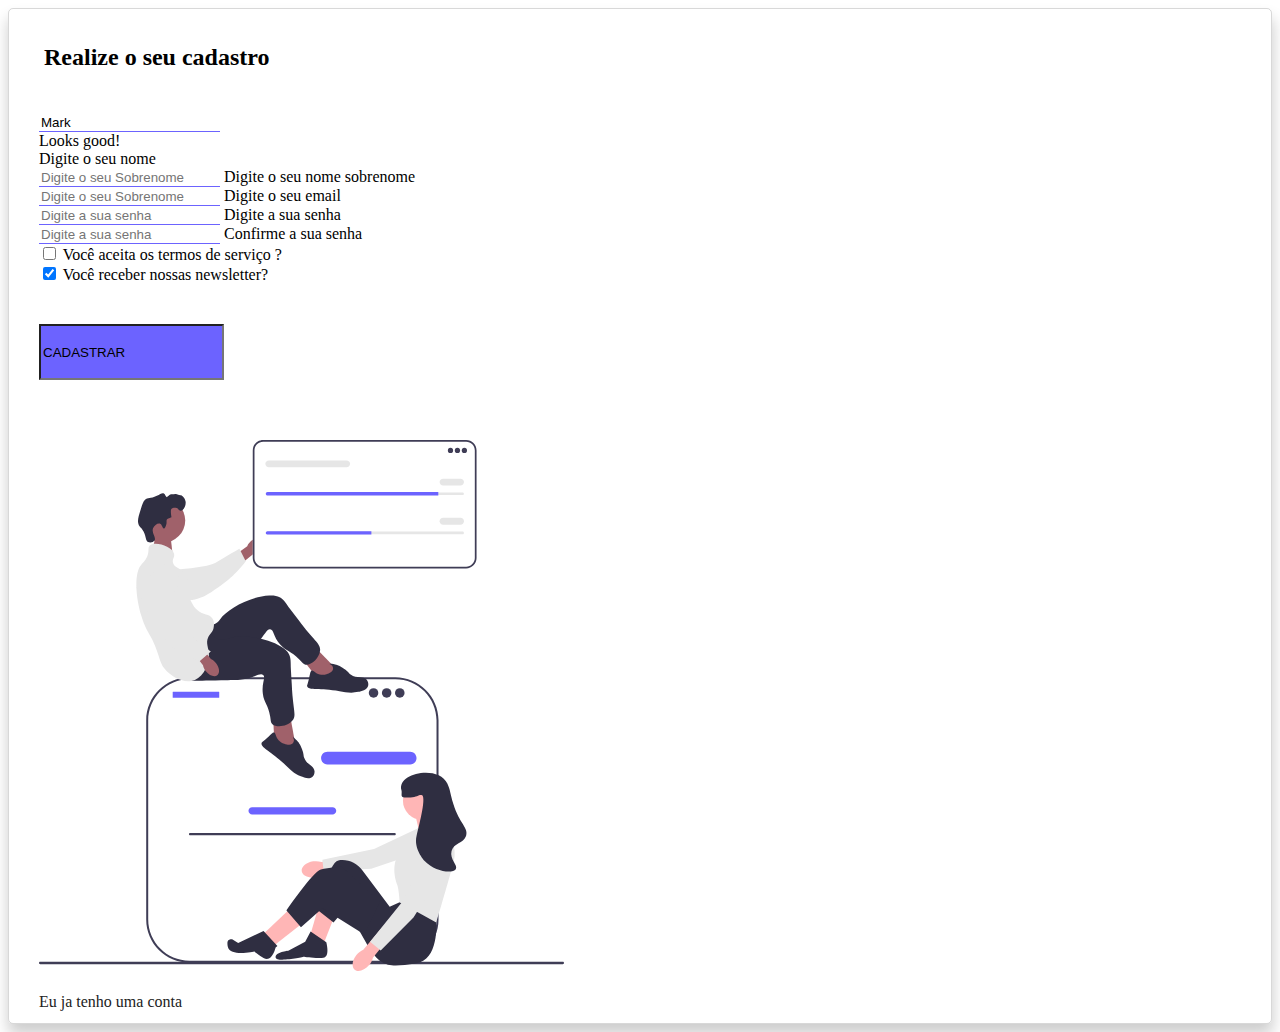
==== registro.html @ dc2654d5 "Login concluido e Ajuste final de responsividade no Resgistrar" ====
<!DOCTYPE html>
<html lang="en">
<head>
    <meta charset="UTF-8">
    <meta http-equiv="X-UA-Compatible" content="IE=edge">
    <meta name="viewport" content="width=device-width, initial-scale=1.0">
    <!-- CSS link -->
    <link rel="stylesheet" href="/assets/css/style.css">
    <!-- CSS only -->
    <link href="https://cdn.jsdelivr.net/npm/bootstrap@5.2.2/dist/css/bootstrap.min.css" rel="stylesheet" integrity="sha384-Zenh87qX5JnK2Jl0vWa8Ck2rdkQ2Bzep5IDxbcnCeuOxjzrPF/et3URy9Bv1WTRi" crossorigin="anonymous">
    <!-- JavaScript Bundle with Popper -->
    <script src="https://cdn.jsdelivr.net/npm/bootstrap@5.2.2/dist/js/bootstrap.bundle.min.js" integrity="sha384-OERcA2EqjJCMA+/3y+gxIOqMEjwtxJY7qPCqsdltbNJuaOe923+mo//f6V8Qbsw3" crossorigin="anonymous"></script>
    <title>Registro</title>
</head>
<body>
    <div class="container col-11 col-md-9" id="form-container">
        <div class="row gx-5">
            <h2>Realize o seu cadastro</h2>
            <form class="needs-validation" novalidate>
                <div class="form-floating mb-3">
                    <input type="text" id="name" value="Mark" required name="name" class="form-control" placeholder="Digite o seu nome">
                    <div class="valid-feedback">
                        Looks good!
                    </div>
                    <label for="name" class="form-label">Digite o seu nome</label>
                </div>
                <div class="form-floating mb-3">
                    <input type="text" id="sobrenome" name="sombrenome" class="form-control" placeholder="Digite o seu Sobrenome">
                    <label for="sobrenome" class="form-label">Digite o seu nome sobrenome</label>
                </div>
                <div class="form-floating mb-3">
                    <input type="email" id="email" name="email" class="form-control" placeholder="Digite o seu Sobrenome">
                    <label for="email" class="form-label">Digite o seu email</label>
                </div>
                <div class="form-floating mb-3">
                    <input type="password" id="password" name="password" class="form-control" placeholder="Digite a sua senha">
                    <label for="password" class="form-label">Digite a sua senha</label>
                </div>
                <div class="form-floating mb-3">
                    <input type="password" id="confirm-password" name="confirm-password" class="form-control" placeholder="Digite a sua senha">
                    <label for="confirm-password" class="form-label">Confirme a sua senha</label>
                </div>
                <div class="mb-3">
                    <input type="checkbox" value="" id="agree-form" name="agree-form" class="form-check-input">
                    <label for="agree-form" class="form-check-label">
                        Você aceita os termos de serviço ?
                    </label>
                </div>
                <div class="mb-3">
                    <input type="checkbox" checked id="agree-form" name="newsletter" class="form-check-input">
                    <label for="newsletter" class="form-check-label">
                        Você receber nossas newsletter?
                    </label>
                </div>
                <input type="text" class="btn btn-primary" value="cadastrar">
            </form>
        </div>
        <div class="col-md-6">
            <div class="row align-items-center">
                <div class="col-12">
                    <img src="assets/img/undraw_team_up_re_84ok.svg" alt="imagem de regitro">
                </div>
                <div class="col-12" id="link-container">
                    <a href="/index.html">Eu ja tenho uma conta</a>
                </div>
            </div>
        </div>
    </div>
</body>
</html>
---- assets/css/style.css ----
#header{
    margin: 190px auto;
    display: flex;
    height: 100%;
    place-items: center;
}

#form-container{
    border: solid 1px rgba(128, 128, 128, 0.31);
    margin: 0 auto;
    padding: 30px;
    border-radius: 5px;
    height: 100%;
    box-shadow: .5px 10px 15px rgba(0,0,0,.2);
    
} 

#form-container h2{
    font-weight: bolder;
    height: 64px;
    margin: 5px;
}

#form-container a{
    text-decoration: none;
    color: #222;
    transition: .5s;
    position: relative;
    top: 18px;
}
#form-container a:hover{
    color: #6C63FF;
}

#form-container form{
    padding-bottom: 100px;
}

#form-container .form-control{
    border: none;
    border-bottom: 1px solid #6C63FF;
    border-radius: 0px;
}

#form-container .form-control:focus{
    box-shadow: none;
}

input.btn.btn-primary{
    background-color: #6C63FF;
    height: 50px;
    position: relative;
    text-transform: uppercase;
    top: 40px;
}

.img.img-fluid{
    height: 100%;
    align-content: center;

}
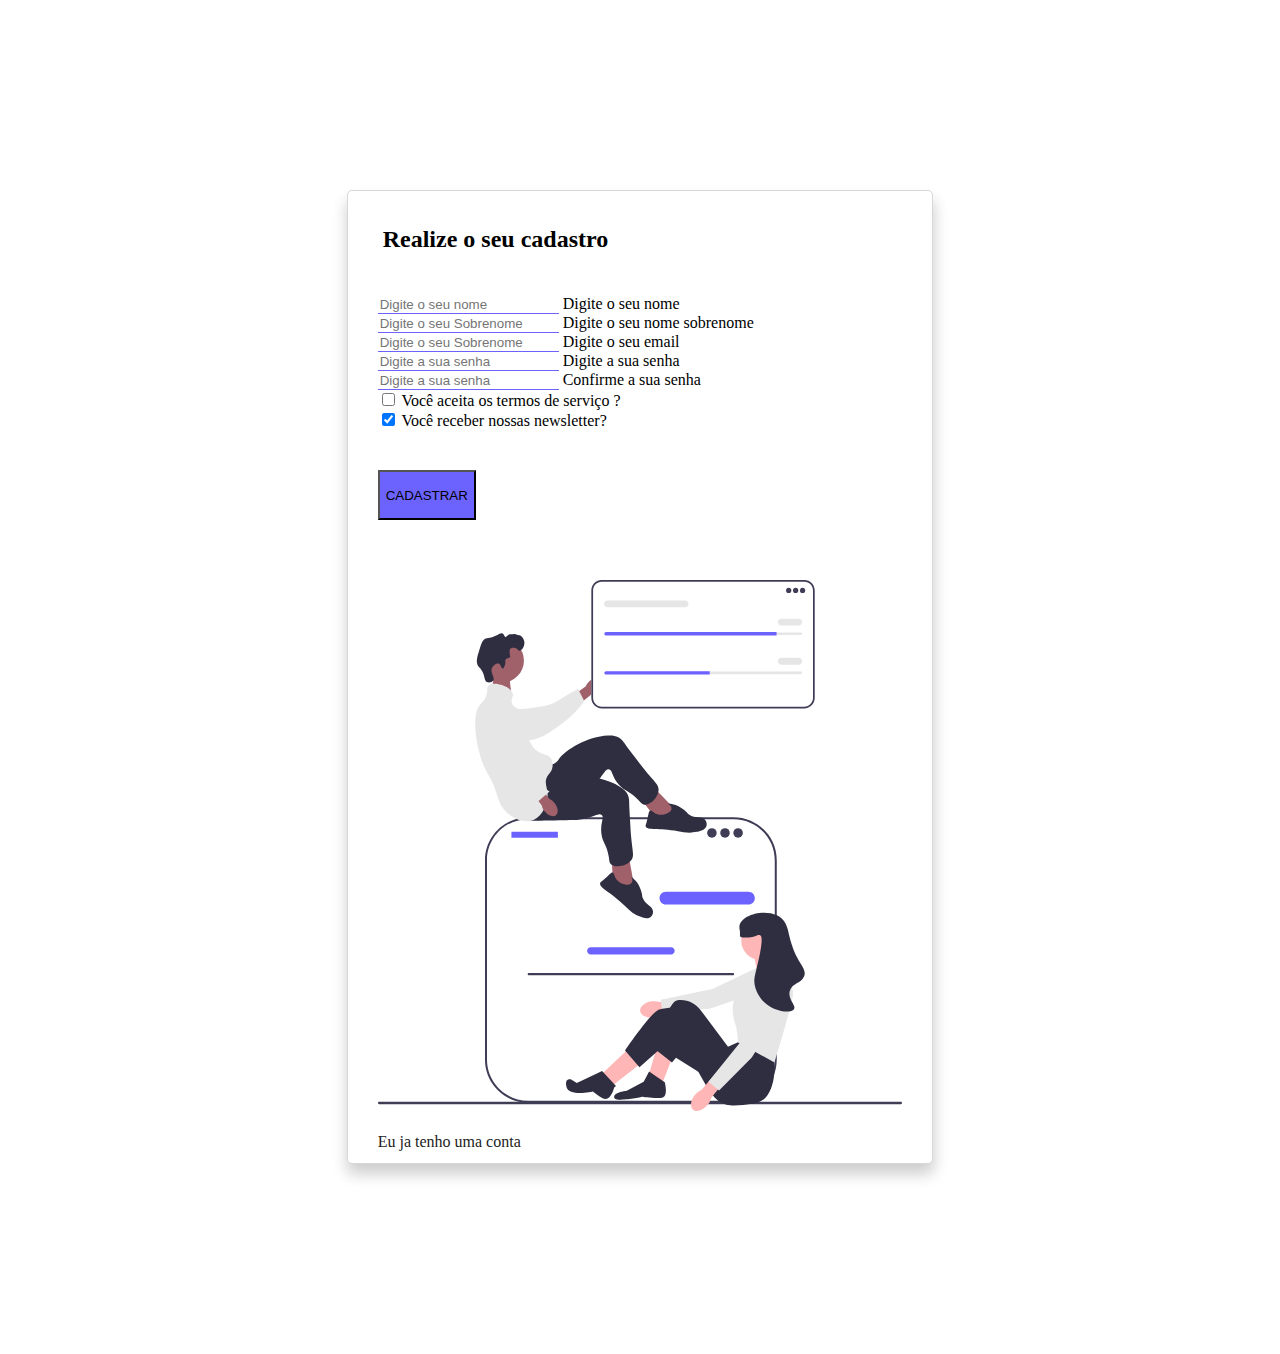
==== commit c845b265: "Finalizando  site de login" ====
--- a/registro.html
+++ b/registro.html
@@ -1,70 +1,89 @@
 <!DOCTYPE html>
 <html lang="en">
+
 <head>
     <meta charset="UTF-8">
     <meta http-equiv="X-UA-Compatible" content="IE=edge">
     <meta name="viewport" content="width=device-width, initial-scale=1.0">
     <!-- CSS link -->
     <link rel="stylesheet" href="/assets/css/style.css">
+    <link rel="stylesheet" href="/assets/css/mediaQuery.css">
     <!-- CSS only -->
-    <link href="https://cdn.jsdelivr.net/npm/bootstrap@5.2.2/dist/css/bootstrap.min.css" rel="stylesheet" integrity="sha384-Zenh87qX5JnK2Jl0vWa8Ck2rdkQ2Bzep5IDxbcnCeuOxjzrPF/et3URy9Bv1WTRi" crossorigin="anonymous">
+    <link href="https://cdn.jsdelivr.net/npm/bootstrap@5.2.2/dist/css/bootstrap.min.css" rel="stylesheet"
+        integrity="sha384-Zenh87qX5JnK2Jl0vWa8Ck2rdkQ2Bzep5IDxbcnCeuOxjzrPF/et3URy9Bv1WTRi" crossorigin="anonymous">
     <!-- JavaScript Bundle with Popper -->
-    <script src="https://cdn.jsdelivr.net/npm/bootstrap@5.2.2/dist/js/bootstrap.bundle.min.js" integrity="sha384-OERcA2EqjJCMA+/3y+gxIOqMEjwtxJY7qPCqsdltbNJuaOe923+mo//f6V8Qbsw3" crossorigin="anonymous"></script>
+    <script src="https://cdn.jsdelivr.net/npm/bootstrap@5.2.2/dist/js/bootstrap.bundle.min.js"
+        integrity="sha384-OERcA2EqjJCMA+/3y+gxIOqMEjwtxJY7qPCqsdltbNJuaOe923+mo//f6V8Qbsw3"
+        crossorigin="anonymous"></script>
     <title>Registro</title>
 </head>
+
 <body>
-    <div class="container col-11 col-md-9" id="form-container">
-        <div class="row gx-5">
-            <h2>Realize o seu cadastro</h2>
-            <form class="needs-validation" novalidate>
-                <div class="form-floating mb-3">
-                    <input type="text" id="name" value="Mark" required name="name" class="form-control" placeholder="Digite o seu nome">
-                    <div class="valid-feedback">
-                        Looks good!
+    <header class="conteiner" id="header">
+        <div class="container col-11 col-md-9" id="form-container">
+            <div class="row align-items-center  gx-5">
+                <div class="col-md-6 order-md-2">
+                    <h2>Realize o seu cadastro</h2>
+                    <!-- First Name-->
+                    <form class="needs-validation" novalidate>
+                        <div class="form-floating mb-3">
+                            <input type="text" id="name" name="name" class="form-control"
+                                placeholder="Digite o seu nome" required>
+                            <label for="name" class="form-label">Digite o seu nome</label>
+                        </div>
+                        <!-- input SecondName -->
+                        <div class="form-floating mb-3">
+                            <input type="text" id="sobrenome" name="sombrenome" class="form-control"
+                                placeholder="Digite o seu Sobrenome" required>
+                            <label for="sobrenome" class="form-label">Digite o seu nome sobrenome</label>
+                        </div>
+                        <!-- E-mail -->
+                        <div class="form-floating mb-3">
+                            <input type="email" id="email" name="email" class="form-control"
+                                placeholder="Digite o seu Sobrenome" required>
+                            <label for="email" class="form-label">Digite o seu email</label>
+                        </div>
+                        <!-- Your password -->
+                        <div class="form-floating mb-3">
+                            <input type="password" id="password" name="password" class="form-control"
+                                placeholder="Digite a sua senha" required>
+                            <label for="password" class="form-label">Digite a sua senha</label>
+                        </div>
+                        <!-- Confirm your password -->
+                        <div class="form-floating mb-3">
+                            <input type="password" id="confirm-password" name="confirm-password" class="form-control"
+                                placeholder="Digite a sua senha" required>
+                            <label for="confirm-password" class="form-label">Confirme a sua senha</label>
+                        </div>
+                        <div class="mb-3">
+                            <input type="checkbox" value="" id="agree-form" name="agree-form" class="form-check-input">
+                            <label for="agree-form" class="form-check-label">
+                                Você aceita os termos de serviço ?
+                            </label>
+                        </div>
+                        <div class="mb-3">
+                            <input type="checkbox" checked id="agree-form" name="newsletter" class="form-check-input">
+                            <label for="newsletter" class="form-check-label">
+                                Você receber nossas newsletter?
+                            </label>
+                        </div>
+                        <input type="submit" class="btn btn-primary" value="cadastrar">
+                    </form>
+                </div>
+                <div class="col-md-6">
+                    <div class="row align-items-center">
+                        <div class="col-12">
+                            <img src="assets/img/undraw_team_up_re_84ok.svg" alt="imagem de regitro">
+                        </div>
+                        <div class="col-12" id="link-container">
+                            <a href="/index.html">Eu ja tenho uma conta</a>
+                        </div>
                     </div>
-                    <label for="name" class="form-label">Digite o seu nome</label>
-                </div>
-                <div class="form-floating mb-3">
-                    <input type="text" id="sobrenome" name="sombrenome" class="form-control" placeholder="Digite o seu Sobrenome">
-                    <label for="sobrenome" class="form-label">Digite o seu nome sobrenome</label>
-                </div>
-                <div class="form-floating mb-3">
-                    <input type="email" id="email" name="email" class="form-control" placeholder="Digite o seu Sobrenome">
-                    <label for="email" class="form-label">Digite o seu email</label>
-                </div>
-                <div class="form-floating mb-3">
-                    <input type="password" id="password" name="password" class="form-control" placeholder="Digite a sua senha">
-                    <label for="password" class="form-label">Digite a sua senha</label>
-                </div>
-                <div class="form-floating mb-3">
-                    <input type="password" id="confirm-password" name="confirm-password" class="form-control" placeholder="Digite a sua senha">
-                    <label for="confirm-password" class="form-label">Confirme a sua senha</label>
-                </div>
-                <div class="mb-3">
-                    <input type="checkbox" value="" id="agree-form" name="agree-form" class="form-check-input">
-                    <label for="agree-form" class="form-check-label">
-                        Você aceita os termos de serviço ?
-                    </label>
-                </div>
-                <div class="mb-3">
-                    <input type="checkbox" checked id="agree-form" name="newsletter" class="form-check-input">
-                    <label for="newsletter" class="form-check-label">
-                        Você receber nossas newsletter?
-                    </label>
-                </div>
-                <input type="text" class="btn btn-primary" value="cadastrar">
-            </form>
-        </div>
-        <div class="col-md-6">
-            <div class="row align-items-center">
-                <div class="col-12">
-                    <img src="assets/img/undraw_team_up_re_84ok.svg" alt="imagem de regitro">
-                </div>
-                <div class="col-12" id="link-container">
-                    <a href="/index.html">Eu ja tenho uma conta</a>
                 </div>
             </div>
         </div>
-    </div>
+    </header>
+    <source src="/assets/js/script.js">
 </body>
+
 </html>--- a/assets/css/style.css
+++ b/assets/css/style.css
@@ -57,6 +57,7 @@
 
 .img.img-fluid{
     height: 100%;
+    width: auto;
     align-content: center;
 
 }
--- a/assets/css/mediaQuery.css
+++ b/assets/css/mediaQuery.css
@@ -0,0 +1,5 @@
+@media(max-width:768px){
+    input.btn.btn-primary{
+        width: 100%;
+    }
+}